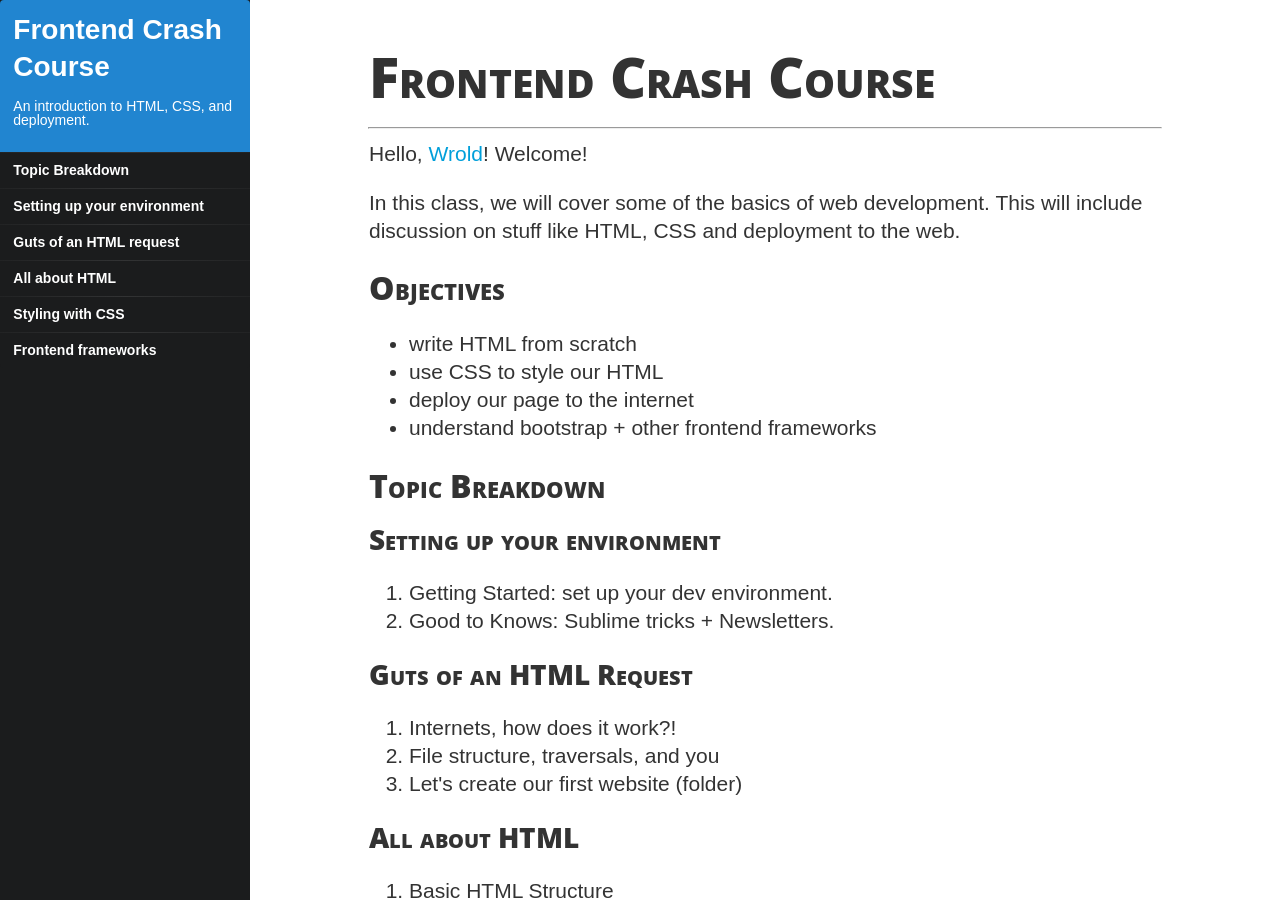
==== index.html @ 19666edf "added notes" ====
<!doctype html>
<html>
<head>
    <meta name='viewport' content='width=device-width, initial-scale=1.0;'>
    <meta charset="UTF-8">
    <title>Frontend Crash Course</title>

    <link href='styles/libs/fonts.css' rel='stylesheet' type='text/css'>
    <link rel='stylesheet' href='styles/semantic.min.css'>
    <link rel="stylesheet" href="styles/libs/monokai.min.css">
    <link rel='stylesheet' href='styles/main.css'>
</head>
<body id="book">
    <div class="book-wrap">
        <div class="book-wrap__inner">

            <div class="book__col">
                <div class="book__colwrap ui menu inverted vertical">
                    <div class="item colheader colitem">
                        <h1 class="title colheader__title">Frontend Crash Course</h1>
                        <br>
                        <div class="description">An introduction to HTML, CSS, and deployment.</div>
                        <br>
                    </div>
                    <div class="item item__active">
                        <b class="header"><a href="#topic-breakdown">Topic Breakdown</a></b>
                    </div>
                    <div class="item item__active">
                        <b class="header"><a href="#setting-up-your-environment">Setting up your environment</a></b>
                    </div>
                    <div class="item item__active">
                        <b class="header"><a href="#guts-of-an-html-request">Guts of an HTML request</a></b>
                    </div>
                    <div class="item item__active">
                        <b class="header"><a href="#all-about-html">All about HTML</a></b>
                    </div>
                    <div class="item item__active">
                        <b class="header"><a href="#styling-with-css">Styling with CSS</a></b>
                    </div>
                    <div class="item item__active">
                        <b class="header"><a href="#frontend-frameworks">Frontend frameworks</a></b>
                    </div>

                </div>
            </div><!-- book__col -->

            <div class="book__content">
                <div class="main-content js-content" style="padding-bottom: 100px;">
<h1 id="frontend-crash-course">Frontend Crash Course</h1>
<hr>
<p>Hello, <a href="https://medium.com/@the_taqquikarim/console-log-hello-wrold-3e3abeb44396">Wrold</a>! Welcome!</p>
<p>In this class, we will cover some of the basics of web development. This will include discussion on stuff like HTML, CSS and deployment to the web.</p>
<h3 id="objectives">Objectives</h3>
<ul>
<li>write HTML from scratch</li>
<li>use CSS to style our HTML</li>
<li>deploy our page to the internet</li>
<li>understand bootstrap + other frontend frameworks</li>
</ul>
<h3 id="topic-breakdown">Topic Breakdown</h3>
<h4 id="setting-up-your-environment_">Setting up your environment</h4>
<ol>
<li>Getting Started: set up your dev environment.</li>
<li>Good to Knows: Sublime tricks + Newsletters.</li>
</ol>
<h4 id="guts-of-an-html-request_">Guts of an HTML Request</h4>
<ol>
<li>Internets, how does it work?!</li>
<li>File structure, traversals, and you</li>
<li>Let's create our first website (folder)</li>
</ol>
<h4 id="all-about-html_">All about HTML</h4>
<ol>
<li>Basic HTML Structure</li>
<li>Common HTML Tags</li>
<li>How to Validate HTML</li>
</ol>
<p>BRB...</p>
<hr>
<h4 id="deploy-to-the-internets-">DEPLOY TO THE INTERNETS!!!</h4>
<hr>
<p>K, we're back.</p>
<h4 id="styling-with-css_">Styling with CSS</h4>
<ol>
<li>Bro, do you even CSS?</li>
<li>Putting your money where your .mouth is</li>
</ol>
<h4 id="frontend-frameworks_">Frontend frameworks</h4>
<ol>
<li>Building Websites Quickly with Bootstrap</li>
<li>Bootstrap on steriods: bootstrapCDN, bootswatch, and fewd.us/zip</li>
</ol>
<p>Here's a panda sliding on things:</p>
<p><img src="https://media.giphy.com/media/AqZjlaUAjMRB6/giphy.gif" alt="Pandas slide on things"></p>
<h2 id="setting-up-your-environment">Setting up your environment</h2>
<p>For all of our lectures, we’re going to be making use of a few programs that are going to help us write code, transfer code to servers, and view the results of our code in the browser. </p>
<p>Please download and install the following programs if you haven't done so already:</p>
<ol>
<li><p><a href="http://www.sublimetext.com/3">Sublime Text</a> – code editor – you’ll be writing code here. This is a free tool, but they will ask you to donate every few saves. However, you can use the program for free as long as you'd like.</p>
</li>
<li><p><a href="http://www.google.com/chrome/?">Chrome</a> – web browser – you’ll use this to view your code assignments. So free it hurts.</p>
</li>
</ol>
<h2 id="guts-of-an-html-request">Guts of an HTML Request</h2>
<h4 id="what-happens-when-you-type-in-_-span-style-text-decoration-underline-http-www-google-com-span-_-into-the-omnibar-">WHAT HAPPENS WHEN YOU TYPE IN, <em>“<span style="text-decoration: underline;">HTTP://WWW.GOOGLE.COM</span>“</em> INTO THE OMNIBAR?</h4>
<ol>
<li>browser has no idea what “<a href="http://www.google.com”">http://www.google.com”</a> means, so it looks up IP address for google</li>
<li>DNS stands for <em>Domain Name System</em>, it is essentially a phone book</li>
<li>browser sends HTTP request — basically asks google.com for HTML — to that IP address (we’ll talk more about that in the next section, stay tuned!).</li>
<li>once response is received by browser, figures out what to do (display it? download it? etc)</li>
<li>???</li>
<li>profit</li>
</ol>
<h4 id="but-why-is-this-important-">BUT WHY IS THIS IMPORTANT?</h4>
<ol>
<li>the transfer mechanism for the internet — that thing that rules our lives — is <span style="text-decoration: underline;"><em>text</em></span></li>
<li>Yes, <span style="text-decoration: underline;"><em>text</em></span>. Literally just letters and words and numbers and characters.</li>
<li>However, this text is written in a certain way (with rules and such) — with a certain grammar if you will.</li>
<li>The rules for this grammar is essentially what determines a <span style="text-decoration: underline;"><em>language</em></span>. (Not necessarily programming language, HTML is a <em>markup</em> language, as is CSS — but same basic idea).</li>
</ol>
<h3 id="file-structure-traversals-and-you">File Structure, Traversals, and You</h3>
<h4 id="a-website-is-just-a-folder-structure-that-contains-a-very-specific-set-of-files-">A WEBSITE IS JUST A FOLDER STRUCTURE THAT CONTAINS A VERY SPECIFIC SET OF FILES.</h4>
<p>In general, the entirety of your website should live in a folder. Inside that folder, you should have the following structure:</p>
<pre><code class="lang-html hljs xml">myAwesomeFirstSite (folder)
    assets (folder)
        backgroundImage.jpg
         ...
         myDashingMug.png
     styles (folder)
         reset.css
         ...
         main.css
     javsacript (folder)
         main.js
     index.html
     about.html
     contact.html
</code></pre>
<h4 id="a-few-important-notes-here">A FEW IMPORTANT NOTES HERE</h4>
<ol>
<li>myAwesomeFirstSite is the folder that will contain all the other folders that you need for your site to work</li>
<li>note that our filenames and folder names <span style="text-decoration: underline;"><em>have NO spaces</em></span> or any other funky business. This is important! Just letters and numbers and underscores allowed! (Dashes are ok too but I recommend staying away from them).</li>
<li>Inside our myAwesomeFirstSite folder, we have three other folders:<ol>
<li>assets: all website images should go here</li>
<li>styles: all your CSS files should go here</li>
<li>javascript: all your js files should go here</li>
</ol>
</li>
<li>We also have a few files that end in .html — these are our HTML files (obvs). Typically, you are free to have as many .html files as you’d like — but you need to have at LEAST one file called index.html if you want your site to show up in the browser.</li>
</ol>
<h4 id="-u-lets-create-our-first-website-folder-u-"><u>LETS CREATE OUR FIRST WEBSITE FOLDER</u></h4>
<h2 id="all-about-html">All about HTML</h2>
<p>All HTML pages must have the following general structure:</p>
<pre><code class="lang-html hljs xml"><span class="hljs-meta">&lt;!doctype html&gt;</span>
<span class="hljs-tag">&lt;<span class="hljs-name">html</span>&gt;</span>
 <span class="hljs-tag">&lt;<span class="hljs-name">head</span>&gt;</span>
 <span class="hljs-comment">&lt;!--
 the HEAD section of html does not have any content
 that the user can see

 instead, we place things like:
 page title
 external css links
 SEO keywords
 here
 --&gt;</span>
 <span class="hljs-tag">&lt;<span class="hljs-name">meta</span> <span class="hljs-attr">charset</span>=<span class="hljs-string">"utf-8"</span>&gt;</span>
 <span class="hljs-tag">&lt;<span class="hljs-name">title</span>&gt;</span>My First Awesome Site<span class="hljs-tag">&lt;/<span class="hljs-name">title</span>&gt;</span>
 <span class="hljs-tag">&lt;/<span class="hljs-name">head</span>&gt;</span>
 <span class="hljs-tag">&lt;<span class="hljs-name">body</span>&gt;</span>
 <span class="hljs-comment">&lt;!--

 the BODY section will contain all the tags
 that the user can _SEE_ and _INTERACT_ with
 --&gt;</span>
 <span class="hljs-tag">&lt;/<span class="hljs-name">body</span>&gt;</span>
<span class="hljs-tag">&lt;/<span class="hljs-name">html</span>&gt;</span>
</code></pre>
<h4 id="-doctype-html-"><code>&lt;!doctype html&gt;</code></h4>
<p>This tag tells the browser to read our HTML content as HTML5, the latest and greatest revision of the HTML spec. We MUST include it as the first thing on our .html files. I usually type it as all lower case, but it's common practice to also type as: &lt;!DOCTYPE html&gt;</p>
<h4 id="-html-"><code>&lt;html&gt;</code></h4>
<p>This is the <em>root</em> tag. Basically, all other tags in your html file must live inside this tag. Note how on the bottom of the code snippet, we have a "". This is called <em><span style="text-decoration: underline;">closing</span></em> a tag and we must close all tags that we open (with the exception of a few). If we do not do this, our HTML markup becomes invalid.</p>
<h4 id="-head-"><code>&lt;head&gt;</code></h4>
<p>This section contains content that does <em>not</em> show the user things. Typically, we would expect to see things such as the page title, external links, and SEO tags here.</p>
<h4 id="-body-"><code>&lt;body&gt;</code></h4>
<p>All the magic happens here. All the tags the user interacts with should live in this tag.</p>
<h4 id="a-note-about-span-style-text-decoration-underline-self-closing-span-tags">A note about <span style="text-decoration: underline;">self closing</span> tags</h4>
<p>As noted earlier, not all tags have the ability to close themselves. Some tags do not <span style="text-decoration: underline;"><em>need</em></span> to be closed. Some examples of these types of tags are:</p>
<ol>
<li><code>&lt;input&gt;</code> - this is used to get content from the user. Textboxes and password fields are manifestations of this tag. You do not need an  here</li>
<li><code>&lt;img&gt;</code> - this is used to display images.</li>
<li><code>&lt;link&gt;</code> - this tag is used to pull in external links such as CSS files from your styles/ directory into your html page</li>
</ol>
<h4 id="here-s-a-list-of-some-commonly-used-html-tags">Here's a list of some commonly used html tags</h4>
<pre><code class="lang-html hljs xml"><span class="hljs-comment">&lt;!--
 the h1 - or heading one - will have the most important text on page 
 by the old guard, we should really only have one h1 per page
 --&gt;</span>
 <span class="hljs-tag">&lt;<span class="hljs-name">h1</span>&gt;</span>Hello, Wrold<span class="hljs-tag">&lt;/<span class="hljs-name">h1</span>&gt;</span>

 <span class="hljs-tag">&lt;<span class="hljs-name">h2</span>&gt;</span>This is a h2<span class="hljs-tag">&lt;/<span class="hljs-name">h2</span>&gt;</span>

 <span class="hljs-tag">&lt;<span class="hljs-name">h3</span>&gt;</span>This is an h3<span class="hljs-tag">&lt;/<span class="hljs-name">h3</span>&gt;</span>

 <span class="hljs-tag">&lt;<span class="hljs-name">h4</span>&gt;</span>This is an h4<span class="hljs-tag">&lt;/<span class="hljs-name">h4</span>&gt;</span>

 <span class="hljs-tag">&lt;<span class="hljs-name">h5</span>&gt;</span>This is an h5<span class="hljs-tag">&lt;/<span class="hljs-name">h5</span>&gt;</span>

 <span class="hljs-tag">&lt;<span class="hljs-name">h6</span>&gt;</span>This is an h6<span class="hljs-tag">&lt;/<span class="hljs-name">h6</span>&gt;</span> 

 <span class="hljs-comment">&lt;!--
 this is an inline element
 unline the block element, which is meant to provide structure
 the inline element is interpreted as content
 this means that will appear next to one another
 --&gt;</span>
 <span class="hljs-tag">&lt;<span class="hljs-name">strong</span>&gt;</span>This is an inline element<span class="hljs-tag">&lt;/<span class="hljs-name">strong</span>&gt;</span>
 <span class="hljs-tag">&lt;<span class="hljs-name">strong</span>&gt;</span>This is another inline element<span class="hljs-tag">&lt;/<span class="hljs-name">strong</span>&gt;</span>

 <span class="hljs-comment">&lt;!-- this is a block element so it will NOT be on the same line --&gt;</span>
 <span class="hljs-tag">&lt;<span class="hljs-name">h1</span>&gt;</span>Will this be on the same line?<span class="hljs-tag">&lt;/<span class="hljs-name">h1</span>&gt;</span>

 <span class="hljs-comment">&lt;!-- 

 differences between block elements and inline elements
 block: takes up entire width of page unless otherwise told 
 (we don't know how yet)
 we can impose dimensions on block elements
 inline: meant to be content or text
 we cannot impose dimensions on inline elements 

 --&gt;</span>

 <span class="hljs-comment">&lt;!-- how to add more spaces or line breaks?? --&gt;</span>
 <span class="hljs-tag">&lt;<span class="hljs-name">h1</span>&gt;</span>THIS will have many &amp;nbsp;&amp;nbsp;&amp;nbsp;&amp;nbsp;&amp;nbsp; spaces<span class="hljs-tag">&lt;/<span class="hljs-name">h1</span>&gt;</span>

 <span class="hljs-tag">&lt;<span class="hljs-name">h1</span>&gt;</span>This is <span class="hljs-tag">&lt;<span class="hljs-name">br</span>&gt;</span> Sparta<span class="hljs-tag">&lt;/<span class="hljs-name">h1</span>&gt;</span>

 <span class="hljs-tag">&lt;<span class="hljs-name">a</span> <span class="hljs-attr">href</span>=<span class="hljs-string">"http://www.google.com"</span>&gt;</span>Hello, Wrold I'm a link, yo<span class="hljs-tag">&lt;/<span class="hljs-name">a</span>&gt;</span>

 <span class="hljs-comment">&lt;!--
 this is one mode
 &lt;tagName attribute1="someValue" attribute2="someOtherValue"&gt;&lt;/tagName&gt;

 this is a self closing tag
 &lt;tagName attribute1="someValue" attribute2="someOtherValue"&gt;
 --&gt;</span> 

 <span class="hljs-comment">&lt;!--
 convention: 
 external links open up in new tab
 absolute URLs

 internal links open up in same tab
 relative URLs
 --&gt;</span>

 <span class="hljs-tag">&lt;<span class="hljs-name">a</span> <span class="hljs-attr">href</span>=<span class="hljs-string">"http://www.google.com"</span> <span class="hljs-attr">target</span>=<span class="hljs-string">"_blank"</span>&gt;</span>Hello, Wrold I'm ALSO a link, yo<span class="hljs-tag">&lt;/<span class="hljs-name">a</span>&gt;</span>

 <span class="hljs-tag">&lt;<span class="hljs-name">em</span>&gt;</span>This is an em<span class="hljs-tag">&lt;/<span class="hljs-name">em</span>&gt;</span>

 <span class="hljs-tag">&lt;<span class="hljs-name">p</span>&gt;</span>This is a paragraph.This is a paragraph.This is a paragraph.This is a paragraph.This is a paragraph.This is a paragraph.This is a paragraph.This is a paragraph.This is a paragraph.This is a paragraph.This is a paragraph.This is a paragraph.This is a paragraph.This is a paragraph.This is a paragraph.This is a paragraph.This is a paragraph.This is a paragraph.This is a paragraph.<span class="hljs-tag">&lt;/<span class="hljs-name">p</span>&gt;</span>

 <span class="hljs-tag">&lt;<span class="hljs-name">img</span> <span class="hljs-attr">src</span>=<span class="hljs-string">"http://placekitten.com/g/200/300"</span>&gt;</span>
 <span class="hljs-tag">&lt;<span class="hljs-name">span</span>&gt;</span>This is a kitten. S/he is cute.<span class="hljs-tag">&lt;/<span class="hljs-name">span</span>&gt;</span>

 <span class="hljs-tag">&lt;<span class="hljs-name">ul</span>&gt;</span>
 <span class="hljs-tag">&lt;<span class="hljs-name">li</span>&gt;</span>This is a list item <span class="hljs-tag">&lt;<span class="hljs-name">div</span>&gt;</span><span class="hljs-tag">&lt;/<span class="hljs-name">div</span>&gt;</span><span class="hljs-tag">&lt;/<span class="hljs-name">li</span>&gt;</span>
 <span class="hljs-tag">&lt;<span class="hljs-name">li</span>&gt;</span>This is another list item<span class="hljs-tag">&lt;/<span class="hljs-name">li</span>&gt;</span>
 <span class="hljs-tag">&lt;<span class="hljs-name">li</span>&gt;</span>This is a third list item<span class="hljs-tag">&lt;/<span class="hljs-name">li</span>&gt;</span>
 <span class="hljs-tag">&lt;/<span class="hljs-name">ul</span>&gt;</span>

 <span class="hljs-tag">&lt;<span class="hljs-name">ol</span>&gt;</span>
 <span class="hljs-tag">&lt;<span class="hljs-name">li</span>&gt;</span>This is an ordered list item<span class="hljs-tag">&lt;/<span class="hljs-name">li</span>&gt;</span>
 <span class="hljs-tag">&lt;<span class="hljs-name">li</span>&gt;</span>This is another ordered list item<span class="hljs-tag">&lt;/<span class="hljs-name">li</span>&gt;</span>
 <span class="hljs-tag">&lt;<span class="hljs-name">li</span>&gt;</span>This is a third ordered list item<span class="hljs-tag">&lt;/<span class="hljs-name">li</span>&gt;</span>
 <span class="hljs-tag">&lt;/<span class="hljs-name">ol</span>&gt;</span>

 <span class="hljs-tag">&lt;<span class="hljs-name">div</span>&gt;</span><span class="hljs-tag">&lt;/<span class="hljs-name">div</span>&gt;</span>

 <span class="hljs-tag">&lt;<span class="hljs-name">span</span>&gt;</span><span class="hljs-tag">&lt;/<span class="hljs-name">span</span>&gt;</span>
</code></pre>
<h4 id="html-can-break-easily-">Html can break. easily.</h4>
<p>Typically, small mistakes such as not closing a tag properly, not adding the , or forgetting quotations will break your html. Modern browsers can guard against this by trying to guess what it is you are trying to do. Non modern browsers however, do not do this.</p>
<h4 id="what-happens-if-i-run-broken-html-">What happens if i run broken html?</h4>
<p>Browser will <em>NOT</em> explode. Not even IE8. But! The whole idea of HTML is to build stuff with one standard (HTML code) and know that it will render uniformly cross-platform. If your HTML is broken, then we lose this advantage.</p>
<h4 id="broken-html-is-called-_invalid_-html-">Broken html is called <em>invalid</em> HTML.</h4>
<p>There are tools that can validate our code. This one is by far my favorite: <a href="http://validator.w3.org/">http://validator.w3.org/</a></p>
<h2 id="styling-with-css">Styling with CSS</h2>
<h4 id="what-is-css-how-does-it-work-">What is CSS? How does it work?</h4>
<ol>
<li>Method for searching your HTML tags efficiently and styling the results it finds</li>
</ol>
<h4 id="define-selectors-rules">Define: Selectors, rules</h4>
<ol>
<li>Selector: a keyword used to query your HTML<ol>
<li>tags, classes, ids -- (the last two are html attributes)</li>
</ol>
</li>
<li>Rules: the style attributes you are going to set</li>
</ol>
<h4 id="basic-selectors">Basic Selectors</h4>
<ul>
<li>tags (<em>practice:</em> <a href="http://fewd.us/jargon/#/problem/4678">tag selectors</a>)</li>
<li>classes (<em>practice:</em> <a href="http://fewd.us/jargon/#/problem/4680">class selectors</a>)</li>
<li>ids (<em>practice:</em> <a href="http://fewd.us/jargon/#/problem/4685">id selectors</a>)</li>
</ul>
<h4 id="complex-selectors-are">Complex Selectors are</h4>
<ul>
<li>any combination of the above three basic selectors</li>
<li><a href="http://fewd.us/jargon/#/problem/4679">multiple class selectors</a></li>
<li><a href="http://fewd.us/jargon/#/problem/4688">complex css selectors</a></li>
<li><a href="http://fewd.us/jargon/#/problem/4934">css class selectors</a></li>
</ul>
<h4 id="specificity">Specificity</h4>
<ol>
<li>not all selectors are created equal<ol>
<li>tags -&gt; 1</li>
<li>classes -&gt; 10</li>
<li>ids -&gt; 100</li>
</ol>
</li>
<li>you can calculate the specificity of a selector by adding up all the values</li>
<li>ie: body.my-class#my-id has a specificity of: 111<ol>
<li>body -&gt; 1</li>
<li>.my-class -&gt; 10</li>
<li><a href="/home/#search/#my-id">#my-id</a> -&gt; 100</li>
<li>so 1 + 10 + 100 = 111</li>
</ol>
</li>
</ol>
<h2 id="practice">Practice</h2>
<ol>
<li><a href="http://fewd.us/jargon/#/problem/4936">this</a></li>
<li><a href="http://fewd.us/jargon/#/problem/4935">this</a></li>
<li><a href="http://fewd.us/jargon/#/problem/4932">this</a>..?</li>
</ol>
<h2 id="frontend-frameworks">Frontend frameworks</h2>
<h4 id="bootstrap-what-is-it-">Bootstrap: what is it?</h4>
<ol>
<li>Built by your boys over @twitter, it is a framework for quickly building out complex webpages</li>
<li>They write the CSS and HTML blocks for you, all you do is copy and paste</li>
<li>With a basic understanding of HTML/CSS, you can easily start building professional looking websites</li>
</ol>
<h4 id="how-does-one-bootstrap-">How does one bootstrap?</h4>
<ol>
<li>Go to their site: <span style="text-decoration: underline;"><a href="http://getbootstrap.com/">http://getbootstrap.com/</a></span></li>
<li>Read their <a href="http://getbootstrap.com/getting-started/"><span style="text-decoration: underline;">documentation</span></a>.</li>
<li>???</li>
<li>profit</li>
</ol>
<h3>
    <a href="#topic-breakdown">Back to top</a>
</h3>

<div class="ui container stackable grid main-content" style="margin-top:50px;" id="footer">
    <div class="one column row">
        <div class="column" style="font-size:16px;text-align: center;">
            <div class="description">
                <span>Built by your boy</span>
                <strong>
                    <a href="https://twitter.com/the_taqquikarim" target="_blank">Taq Karim</a>
                </strong>
                <span>with</span>
                <strong>
                    <a href="https://highlightjs.org/" target="_blank">highlight.js</a>,
                </strong>
                <strong>pushups</strong>,
                <strong>
                    <a href="https://mottaquikarim.github.io/eggers" target="_blank">Eggers</a>,
                </strong>
                <strong>
                    <a href="https://open.spotify.com/track/4h95OrjKWYzVIai1EkvZbt" target="_blank">Stromae</a>,
                </strong>
                <span>and a</span>
                <strong>can of redbull</strong>.
            </div>
        </div>
    </div>
</div>
                </div>
            </div><!-- book__content -->
        </div>
    </div>

    <script src='/javascript/libs/jquery.min.js'></script>
    <script src="javascript/libs/highlight.min.js"></script>
    <script src="/javascript/libs/marked.min.js"></script>
    <script>hljs.initHighlightingOnLoad();</script>
    <script src="//cdn.jsdelivr.net/github-cards/latest/widget.js"></script>
</body>
</html>
---- styles/libs/fonts.css ----
@font-face {
  font-family: 'Open Sans';
  font-style: normal;
  font-weight: 300;
  src: local('Open Sans Light'), local('OpenSans-Light'), url(https://fonts.gstatic.com/s/opensans/v13/DXI1ORHCpsQm3Vp6mXoaTYnF5uFdDttMLvmWuJdhhgs.ttf) format('truetype');
}
@font-face {
  font-family: 'Open Sans';
  font-style: normal;
  font-weight: 400;
  src: local('Open Sans'), local('OpenSans'), url(https://fonts.gstatic.com/s/opensans/v13/cJZKeOuBrn4kERxqtaUH3aCWcynf_cDxXwCLxiixG1c.ttf) format('truetype');
}
@font-face {
  font-family: 'Open Sans';
  font-style: normal;
  font-weight: 600;
  src: local('Open Sans Semibold'), local('OpenSans-Semibold'), url(https://fonts.gstatic.com/s/opensans/v13/MTP_ySUJH_bn48VBG8sNSonF5uFdDttMLvmWuJdhhgs.ttf) format('truetype');
}
@font-face {
  font-family: 'Open Sans';
  font-style: normal;
  font-weight: 700;
  src: local('Open Sans Bold'), local('OpenSans-Bold'), url(https://fonts.gstatic.com/s/opensans/v13/k3k702ZOKiLJc3WVjuplzInF5uFdDttMLvmWuJdhhgs.ttf) format('truetype');
}
@font-face {
  font-family: 'Open Sans';
  font-style: normal;
  font-weight: 800;
  src: local('Open Sans Extrabold'), local('OpenSans-Extrabold'), url(https://fonts.gstatic.com/s/opensans/v13/EInbV5DfGHOiMmvb1Xr-honF5uFdDttMLvmWuJdhhgs.ttf) format('truetype');
}
---- styles/libs/monokai.min.css ----
.hljs{display:block;overflow-x:auto;padding:0.5em;background:#272822;color:#ddd}.hljs-tag,.hljs-keyword,.hljs-selector-tag,.hljs-literal,.hljs-strong,.hljs-name{color:#f92672}.hljs-code{color:#66d9ef}.hljs-class .hljs-title{color:white}.hljs-attribute,.hljs-symbol,.hljs-regexp,.hljs-link{color:#bf79db}.hljs-string,.hljs-bullet,.hljs-subst,.hljs-title,.hljs-section,.hljs-emphasis,.hljs-type,.hljs-built_in,.hljs-builtin-name,.hljs-selector-attr,.hljs-selector-pseudo,.hljs-addition,.hljs-variable,.hljs-template-tag,.hljs-template-variable{color:#a6e22e}.hljs-comment,.hljs-quote,.hljs-deletion,.hljs-meta{color:#75715e}.hljs-keyword,.hljs-selector-tag,.hljs-literal,.hljs-doctag,.hljs-title,.hljs-section,.hljs-type,.hljs-selector-id{font-weight:bold}
---- styles/main.css ----
/* CURRENTLY IN: styles/main.css */

html, body {
    width: 100%;
    height: 100%;
    min-height: 100%;
}

.book-wrap {
    position: fixed;
    top: 0;
    left: 0;
    width: 100%;
    height: 100%;
}

.book-wrap__inner {
    width: 100%;
    height: 100%;
    position: relative;
    top: 0;
    left: 0;
    display: flex;
    flex-direction: row;
    flex-wrap: no-wrap;
}

.book__col {
    width: 30%;
    max-width: 250px;
    background-color: #1b1c1d;
    overflow: auto;
}

.book__col--40 {
    width: 40%;
}

.book__col--60 {
    width: 60%;
}

.book__col--60,
.book__col--40 {
    height: 100%;
    overflow: auto;
}

.book__inputtext {
    width: 100%;
    height: 100%;
    font-size: 20px;
}

.book__colwrap {
    box-sizing: border-box;
}

.book__content {
    width: 100%;
    background-color: white;
    overflow: auto;
    padding: 20px;
}

#book .book__colwrap {
    width: 100%;
}

#book .colitem {
    background-color: transparent;
    color: white;
    -webkit-transition: all 0.3s ease-in;
       -moz-transition: all 0.3s ease-in;
            transition: all 0.3s ease-in;
}

#book .colitem:hover {
    background: #2185D0;
}

#book .colheader {
    cursor: pointer;
    background: #2185D0;
    color: white;
}

#book .header a {
    color: white;
}

#book .colheader__title {
    margin: 0;
    font-family: 'Open Sans', sans-serif;
    font-weight: 700;
}

#book .colsection {
    margin: 0;
}

#book .item__active {
    color: #2185D0;
    font-weight: 900;
}

#book .main-content {
    font-weight: 300;
    font-size: 1.5rem;
}

#book .main-content > * {
    width: 80%;
    max-width: 1024px;
    margin-left: auto;
    margin-right: auto;
}

#book .main-content h1 {
    font-weight: 900;
    font-size: 4rem;
    font-variant: small-caps;
}

#book .main-content h2 {
    font-weight: 900;
    font-size: 3rem;
    font-variant: small-caps;
}

#book .main-content h3 {
    font-weight: 900;
    font-size: 2.25rem;
    font-variant: small-caps;
}

#book .main-content h4 {
    font-weight: 900;
    font-size: 2rem;
    font-variant: small-caps;
    margin-top: 0;
    margin-bottom: 0;
}

#book .main-content h5 {
    font-weight: 900;
    font-size: 1.75rem;
    font-variant: small-caps;
    margin-top: 0;
    margin-bottom: 0;
}

#book .main-content h6 {
    font-weight: 900;
    font-size: 1.5rem;
    font-variant: small-caps;
    margin-top: 0;
    margin-bottom: 0;
}

#book .main-content blockquote {
    border-left: 0.5rem solid #2185D0;
    padding-left: 3rem;
}

#book .main-content pre {
    margin-left: -20px;
    margin-right: 0;
    width: calc( 100% + 40px );
    max-width: initial;

    background-color: #272822;
}

#book .main-content pre code {
    width: 80%;
    max-width: 1024px;
    margin-left: auto;
    margin-right: auto;

}

#book .main-content iframe {
    margin-left: -20px;
    margin-right: 0;
    width: calc( 100% + 40px );
    max-width: initial;

    min-height: 600px;
}

#book .main-content .breakout-image {
    margin-left: -20px;
    margin-right: 0;
    width: calc( 100% + 40px );
    max-width: initial;
}

#book .image-roll--three {
    display: flex;
    flex-direction: row;
    flex-wrap: wrap;
    height: 400px;
}

#book .image-roll__col-3 {
    width: 75%;
    border-right: 3px solid white;
    box-sizing: border-box;
}

#book .image-roll__col-3reverseborder {
    border-left: 3px solid white;
    border-right: none;
}

#book .image-roll__col-1 {
    width: 25%;
}

#book .image-roll__img {
    height: 100%;
    width: 100%;
    background-repeat: no-repeat;
    background-size: cover;
    background-position: center;
}

#book .image-roll__three-left {
    width: 100%;
    height: 400px;
}

#book .image-roll__three-top {
    width: 100%;
    height: 200px;
    border-bottom: 3px solid white;
    box-sizing: border-box;
}

#book .image-roll__three-bottom {
    width: 100%;
    height: 200px;
}

#book .github-card-wrap {
    max-width: 400px;
    margin: 0 auto;
}
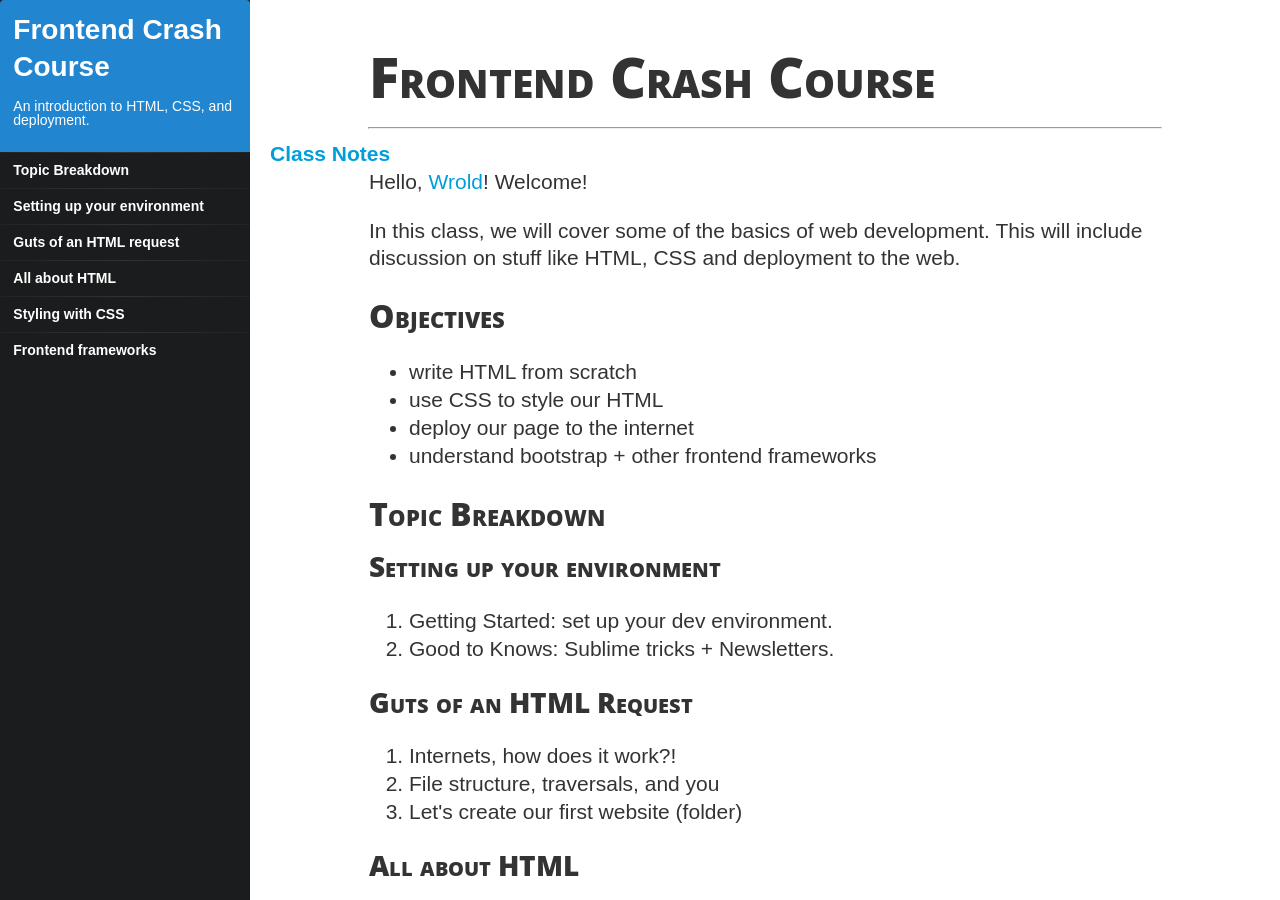
==== commit 446a8c8b: "added class notes" ====
--- a/index.html
+++ b/index.html
@@ -48,6 +48,9 @@
                 <div class="main-content js-content" style="padding-bottom: 100px;">
 <h1 id="frontend-crash-course">Frontend Crash Course</h1>
 <hr>
+<strong>
+    <a href="https://github.com/FEWDMaterials/FECC-Notes-04_03_2016" target="_blank">Class Notes</a>
+</strong>
 <p>Hello, <a href="https://medium.com/@the_taqquikarim/console-log-hello-wrold-3e3abeb44396">Wrold</a>! Welcome!</p>
 <p>In this class, we will cover some of the basics of web development. This will include discussion on stuff like HTML, CSS and deployment to the web.</p>
 <h3 id="objectives">Objectives</h3>
@@ -370,6 +373,9 @@
                     <a href="https://mottaquikarim.github.io/eggers" target="_blank">Eggers</a>,
                 </strong>
                 <strong>
+                    <a href="http://gitbot.co" target="_blank">GitBot</a>,
+                </strong>
+                <strong>
                     <a href="https://open.spotify.com/track/4h95OrjKWYzVIai1EkvZbt" target="_blank">Stromae</a>,
                 </strong>
                 <span>and a</span>
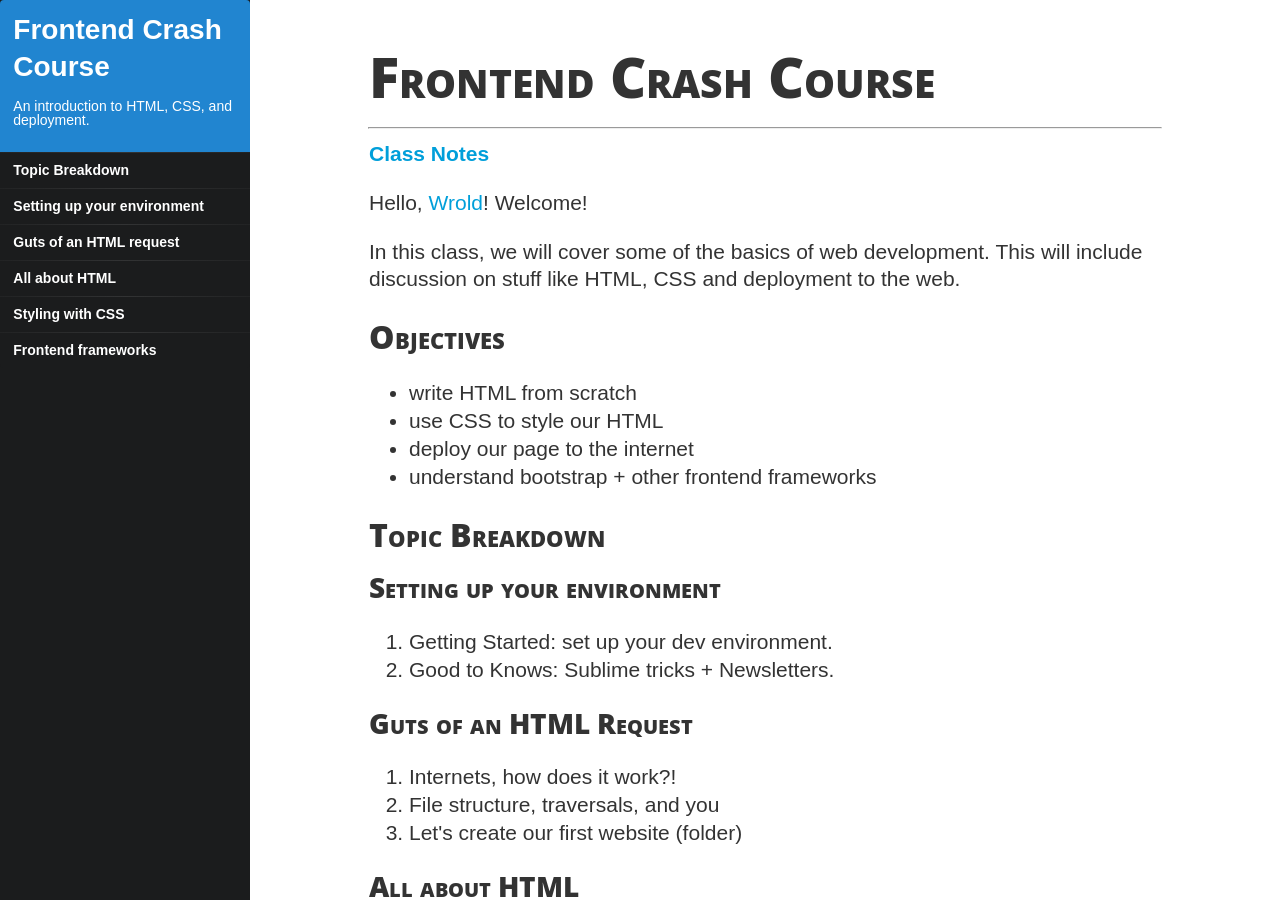
==== commit 88c3ae84: "updated formatting" ====
--- a/index.html
+++ b/index.html
@@ -48,9 +48,11 @@
                 <div class="main-content js-content" style="padding-bottom: 100px;">
 <h1 id="frontend-crash-course">Frontend Crash Course</h1>
 <hr>
+<p>
 <strong>
     <a href="https://github.com/FEWDMaterials/FECC-Notes-04_03_2016" target="_blank">Class Notes</a>
 </strong>
+</p>
 <p>Hello, <a href="https://medium.com/@the_taqquikarim/console-log-hello-wrold-3e3abeb44396">Wrold</a>! Welcome!</p>
 <p>In this class, we will cover some of the basics of web development. This will include discussion on stuff like HTML, CSS and deployment to the web.</p>
 <h3 id="objectives">Objectives</h3>
